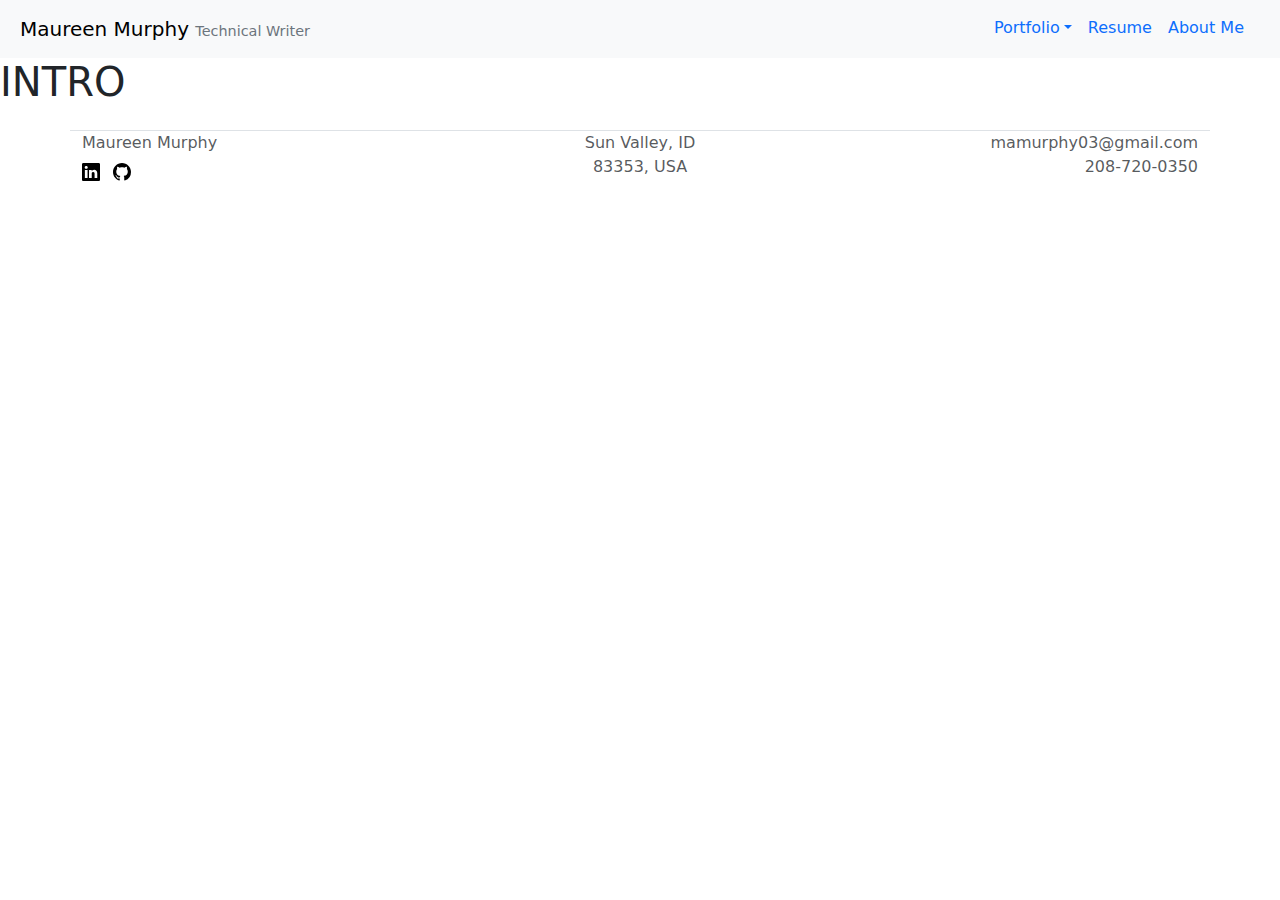
==== index.html @ 66bb49f0 "add saved files" ====
<!DOCTYPE html>
<html lang="en">
<head>
    <meta charset="UTF-8">
    <meta name="viewport" content="width=device-width, initial-scale=1.0">
    <title>Maureen Murphy - Portfolio</title>
    <link href="https://cdn.jsdelivr.net/npm/bootstrap@5.3.3/dist/css/bootstrap.min.css" rel="stylesheet" integrity="sha384-QWTKZyjpPEjISv5WaRU9OFeRpok6YctnYmDr5pNlyT2bRjXh0JMhjY6hW+ALEwIH" crossorigin="anonymous">
    <link rel="stylesheet" href="./custom.css">
    <link rel="icon" type="image/svg+xml" href="./images/vector-pen.svg">
</head>
<body>
  <!-- Header with navbar -->
  <nav class="navbar navbar-expand-lg bg-body-tertiary">
    <div class="container-fluid">
      <a class="navbar-brand ms-2" href="/">
        <span>Maureen Murphy</span>
        <span class="navbar-subtitle pt-1">Technical Writer</span>
      </a>
      <button class="navbar-toggler" type="button" data-bs-toggle="collapse" data-bs-target="#navbarNav" aria-controls="navbarNav" aria-expanded="false" aria-label="Toggle navigation">
        <span class="navbar-toggler-icon"></span>
      </button>
      <div class="collapse navbar-collapse" id="navbarNav">
      <ul class="nav nav-underline ms-auto me-4">
        <li class="nav-item dropdown">
          <a class="nav-link dropdown-toggle" data-bs-toggle="dropdown" href="#" role="button" aria-expanded="false">Portfolio</a>
          <ul class="dropdown-menu">
            <li><a class="dropdown-item" href="./portfolio-overview.html">Overview</a></li>
            <li><a class="dropdown-item" href="./how-to.html">How To</a></li>
            <li><a class="dropdown-item" href="./best-practices.html">Best Practices</a></li>
            <li><hr class="dropdown-divider"></li>
            <li><a class="dropdown-item" href="https://sandcassociates.github.io/knowledge-base/">Knowledge Base</a></li>
          </ul>
        </li>
        <li class="nav-item"><a href="./resume.html" class="nav-link">Resume</a></li>
        <li class="nav-item"><a href="./about-me.html" class="nav-link">About Me</a></li>
      </ul>
    </div>
  </nav>

  <!-- Index main body content -->
  <h1>INTRO</h1>

  <!-- Footer -->
  <footer class="mt-auto">
    <div class="container py-3">
      <div class="row">
        <div class="col text-start mb-0 text-body-secondary border-top">
          <span>Maureen Murphy<br></span>
          <a href="https://www.linkedin.com/in/mamurphy03/" class="icon-link">
            <img src="./images/linkedin.svg" alt="LinkedIn icon" height="18">
          </a>
          <a href="https://github.com/AlpenMo" class="icon-link">
            <img src="./images/github.svg" alt="GitHub icon" height="18">
          </a>
        </div>
        <div class="col text-center text-body-secondary border-top">
          <span>Sun Valley, ID<br></span>
          <span>83353, USA</span>
        </div>
        <div class="col text-end text-body-secondary border-top">
          <span>mamurphy03@gmail.com<br></span>
          <span>208-720-0350</span>
        </div>
      </div>
    </div>
  </footer>  
    <script src="https://cdn.jsdelivr.net/npm/bootstrap@5.3.3/dist/js/bootstrap.bundle.min.js" integrity="sha384-YvpcrYf0tY3lHB60NNkmXc5s9fDVZLESaAA55NDzOxhy9GkcIdslK1eN7N6jIeHz" crossorigin="anonymous"></script>
</body>
</html>
---- custom.css ----
.navbar-subtitle {
    font-size: 0.9rem;
    font-weight: normal;
    color: #6c757d;
}

.icon-link {
    text-decoration: none;
    margin-right: .5rem;
    margin-top: .5rem;
}
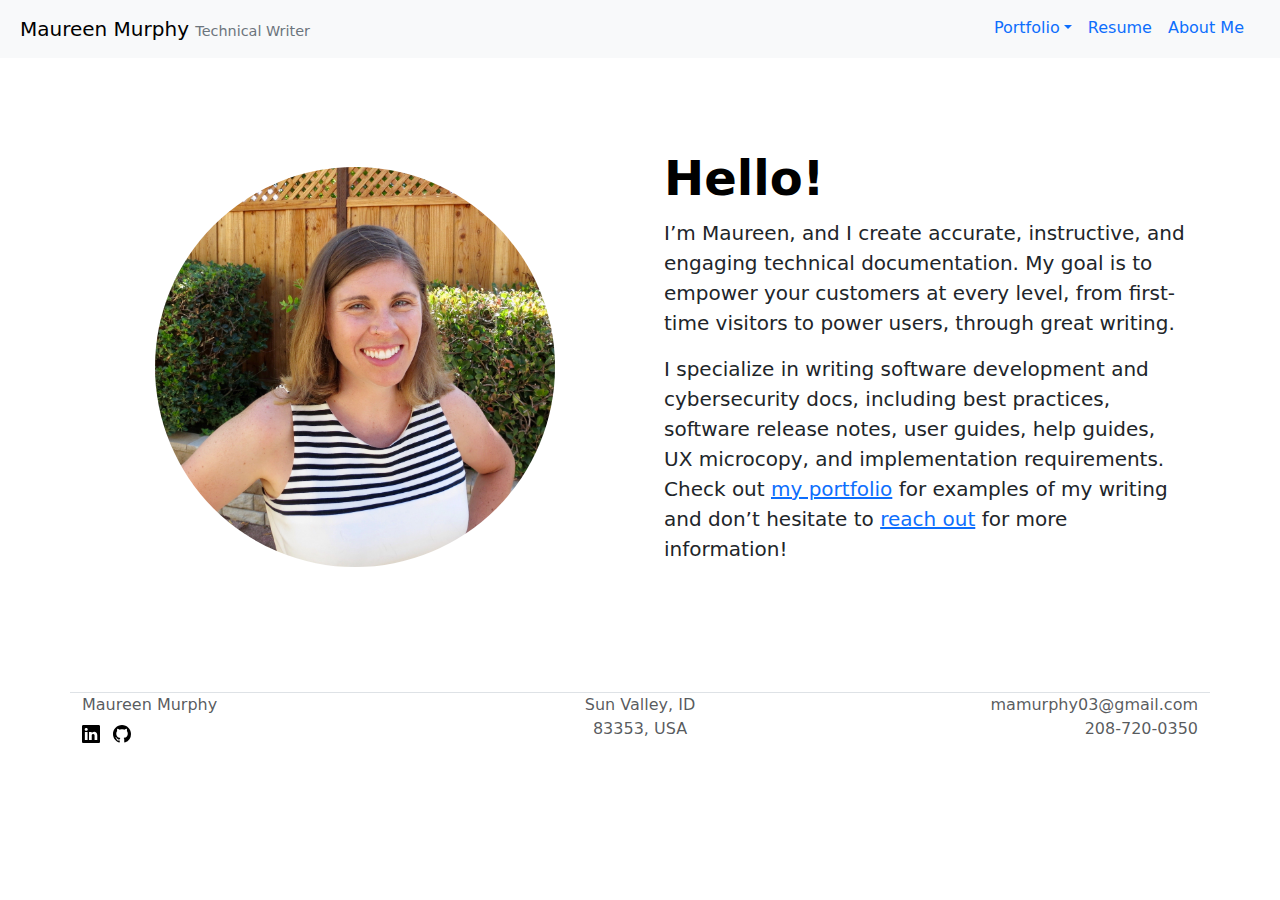
==== commit 7ca62342: "Add index and portfolio overview page content" ====
--- a/index.html
+++ b/index.html
@@ -38,7 +38,18 @@
   </nav>
 
   <!-- Index main body content -->
-  <h1>INTRO</h1>
+  <div class="container col-xxl-8 px-4 py-5">
+    <div class="row align-items-center g-5 py-5">
+      <div class="col-10 col-sm-8 col-lg-6">
+        <img src="./images/profile_pic.jpg" class="d-block mx-lg-auto img-fluid rounded-circle" alt="profile picture" width="400" height="400" loading="lazy">
+      </div>
+      <div class="col-lg-6">
+        <h1 class="display-5 fw-bold text-body-emphasis lh-1 mb-3">Hello!</h1>
+        <p class="lead">I’m Maureen, and I create accurate, instructive, and engaging technical documentation. My goal is to empower your customers at every level, from first-time visitors to power users, through great writing.</p>
+        <p class="lead">I specialize in writing software development and cybersecurity docs, including best practices, software release notes, user guides, help guides, UX microcopy, and implementation requirements. Check out <a href="./portfolio-overview.html">my portfolio</a> for examples of my writing and don’t hesitate to <a href="mailto:mamurphy03@gmail.com">reach out</a> for more information!</p>
+      </div>
+    </div>
+  </div>
 
   <!-- Footer -->
   <footer class="mt-auto">
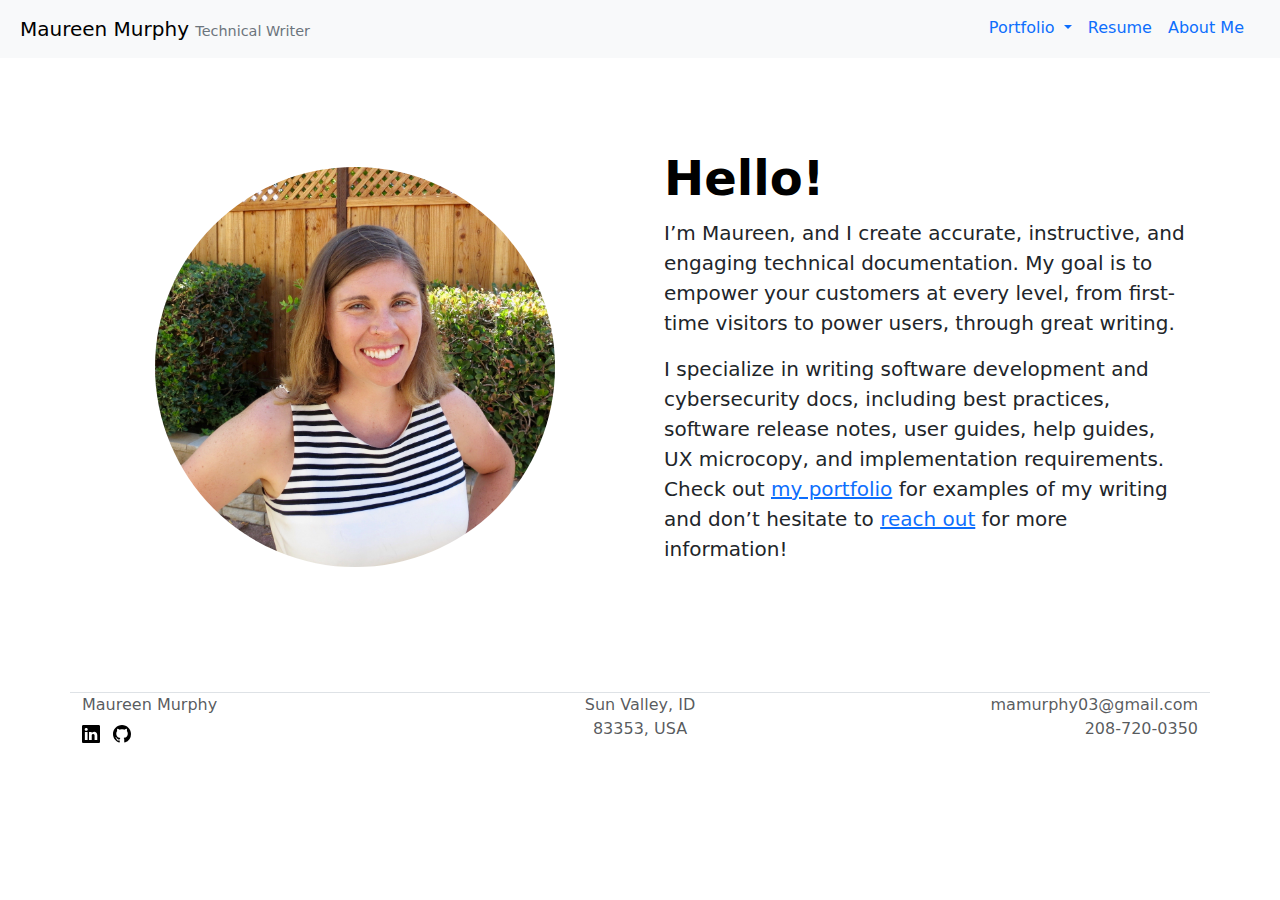
==== commit 6a6cfde7: "Update navbar elements" ====
--- a/index.html
+++ b/index.html
@@ -5,7 +5,7 @@
     <meta name="viewport" content="width=device-width, initial-scale=1.0">
     <title>Maureen Murphy - Portfolio</title>
     <link href="https://cdn.jsdelivr.net/npm/bootstrap@5.3.3/dist/css/bootstrap.min.css" rel="stylesheet" integrity="sha384-QWTKZyjpPEjISv5WaRU9OFeRpok6YctnYmDr5pNlyT2bRjXh0JMhjY6hW+ALEwIH" crossorigin="anonymous">
-    <link rel="stylesheet" href="./custom.css">
+    <link rel="stylesheet" href="./css/custom.css">
     <link rel="icon" type="image/svg+xml" href="./images/vector-pen.svg">
 </head>
 <body>
@@ -22,13 +22,17 @@
       <div class="collapse navbar-collapse" id="navbarNav">
       <ul class="nav nav-underline ms-auto me-4">
         <li class="nav-item dropdown">
-          <a class="nav-link dropdown-toggle" data-bs-toggle="dropdown" href="#" role="button" aria-expanded="false">Portfolio</a>
+          <a class="nav-link dropdown-toggle" data-bs-toggle="dropdown" href="./portfolio-overview.html" role="button" aria-expanded="false">
+            <span class="dropdown-text">Portfolio</span>
+          </a>
           <ul class="dropdown-menu">
-            <li><a class="dropdown-item" href="./portfolio-overview.html">Overview</a></li>
             <li><a class="dropdown-item" href="./how-to.html">How To</a></li>
             <li><a class="dropdown-item" href="./best-practices.html">Best Practices</a></li>
             <li><hr class="dropdown-divider"></li>
-            <li><a class="dropdown-item" href="https://sandcassociates.github.io/knowledge-base/">Knowledge Base</a></li>
+            <li><a class="dropdown-item" href="https://sandcassociates.github.io/knowledge-base/">
+               Knowledge Base
+              <img src="./images/box-arrow-up-right.svg" alt="Leave page icon" class="ms-1 mb-2">
+            </a></li>
           </ul>
         </li>
         <li class="nav-item"><a href="./resume.html" class="nav-link">Resume</a></li>
@@ -76,5 +80,6 @@
     </div>
   </footer>  
     <script src="https://cdn.jsdelivr.net/npm/bootstrap@5.3.3/dist/js/bootstrap.bundle.min.js" integrity="sha384-YvpcrYf0tY3lHB60NNkmXc5s9fDVZLESaAA55NDzOxhy9GkcIdslK1eN7N6jIeHz" crossorigin="anonymous"></script>
-</body>
+    <script src="./js/script.js"></script>
+  </body>
 </html>--- a/css/custom.css
+++ b/css/custom.css
@@ -0,0 +1,40 @@
+.navbar-subtitle {
+    font-size: 0.9rem;
+    font-weight: normal;
+    color: #6c757d;
+}
+
+.icon-link {
+    text-decoration: none;
+    margin-right: .5rem;
+    margin-top: .5rem;
+}
+
+.feature-icon {
+    width: 4rem;
+    height: 4rem;
+    border-radius: 0.75rem;
+}
+
+.custom-button {
+    background-color: #1A5C71;
+    color: white;
+}
+
+.resume-header {
+    color: #1A5C71;
+}
+
+.carousel-control-prev-icon {
+    width: 100px;
+    transform: translateX(77%) translateY(50%);
+  }
+
+  .carousel-control-next-icon {
+    width: 100px;
+    transform: translateX(-77%) translateY(50%);
+  }
+
+  .nav-item.dropdown:hover .dropdown-menu {
+    display: block;
+  }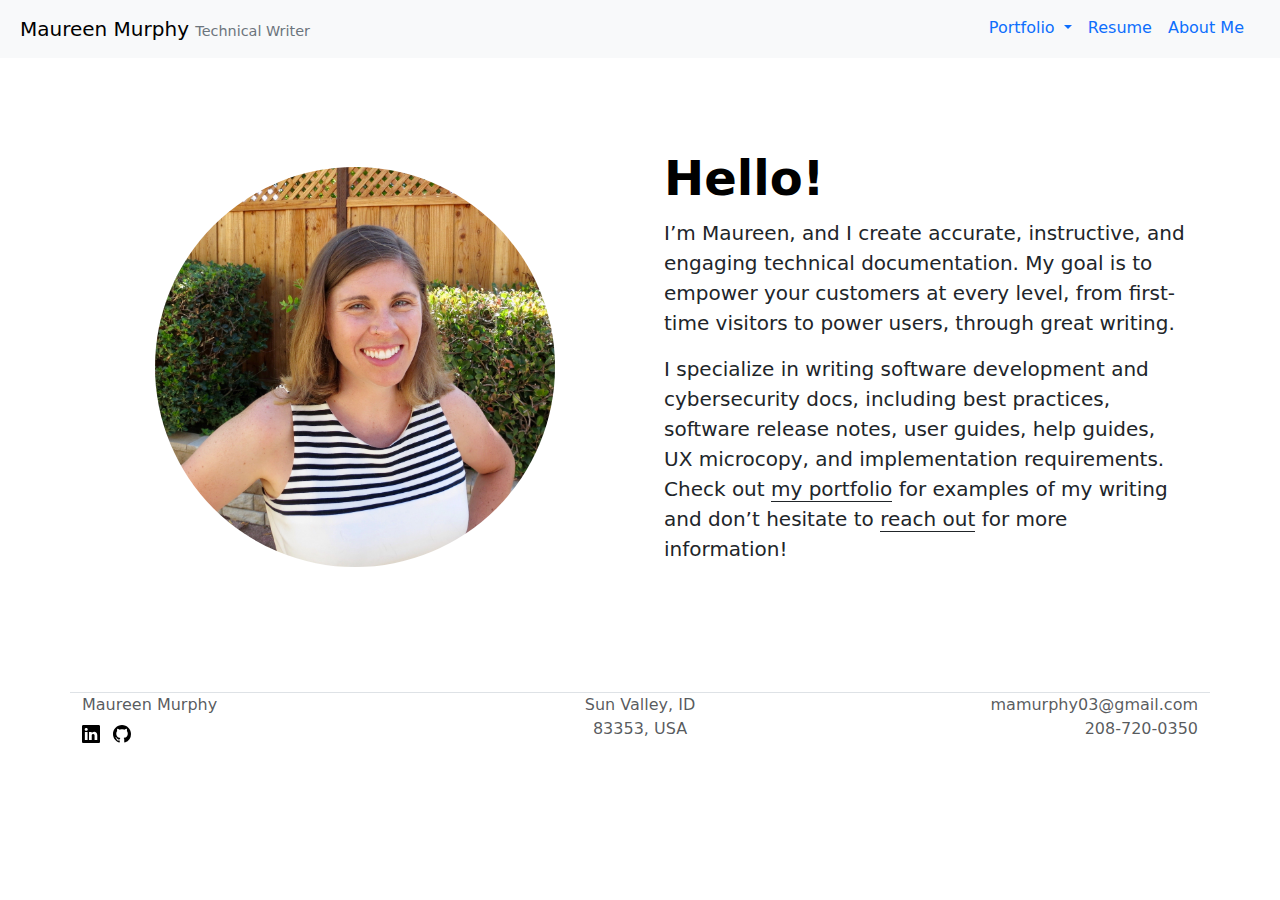
==== commit 81c00eaf: "Add how to content, various fixes on other pages" ====
--- a/index.html
+++ b/index.html
@@ -50,7 +50,7 @@
       <div class="col-lg-6">
         <h1 class="display-5 fw-bold text-body-emphasis lh-1 mb-3">Hello!</h1>
         <p class="lead">I’m Maureen, and I create accurate, instructive, and engaging technical documentation. My goal is to empower your customers at every level, from first-time visitors to power users, through great writing.</p>
-        <p class="lead">I specialize in writing software development and cybersecurity docs, including best practices, software release notes, user guides, help guides, UX microcopy, and implementation requirements. Check out <a href="./portfolio-overview.html">my portfolio</a> for examples of my writing and don’t hesitate to <a href="mailto:mamurphy03@gmail.com">reach out</a> for more information!</p>
+        <p class="lead">I specialize in writing software development and cybersecurity docs, including best practices, software release notes, user guides, help guides, UX microcopy, and implementation requirements. Check out <a href="./portfolio-overview.html" class="text-link">my portfolio</a> for examples of my writing and don’t hesitate to <a href="mailto:mamurphy03@gmail.com" class="text-link">reach out</a> for more information!</p>
       </div>
     </div>
   </div>
--- a/css/custom.css
+++ b/css/custom.css
@@ -5,9 +5,20 @@
 }
 
 .icon-link {
+    font-size: large;
     text-decoration: none;
     margin-right: .5rem;
     margin-top: .5rem;
+}
+
+.text-link {
+    text-decoration: none;
+    color: currentColor;
+    border-bottom: 1px solid currentColor;
+}
+
+.text-link:hover {
+    border-bottom: none;
 }
 
 .feature-icon {
@@ -25,6 +36,25 @@
     color: #1A5C71;
 }
 
+.eyebrow {
+    margin-bottom: 0.5rem;
+    color: #717E83;
+}
+
+.title {
+    margin-top: 0;
+    color: #1A5C71;
+}
+
+.subtitle {
+    color: #703AA3E3;
+}
+
+.callout-box {
+    background-color: #9B51E014;
+    padding: 20px;
+}
+
 .carousel-control-prev-icon {
     width: 100px;
     transform: translateX(77%) translateY(50%);
